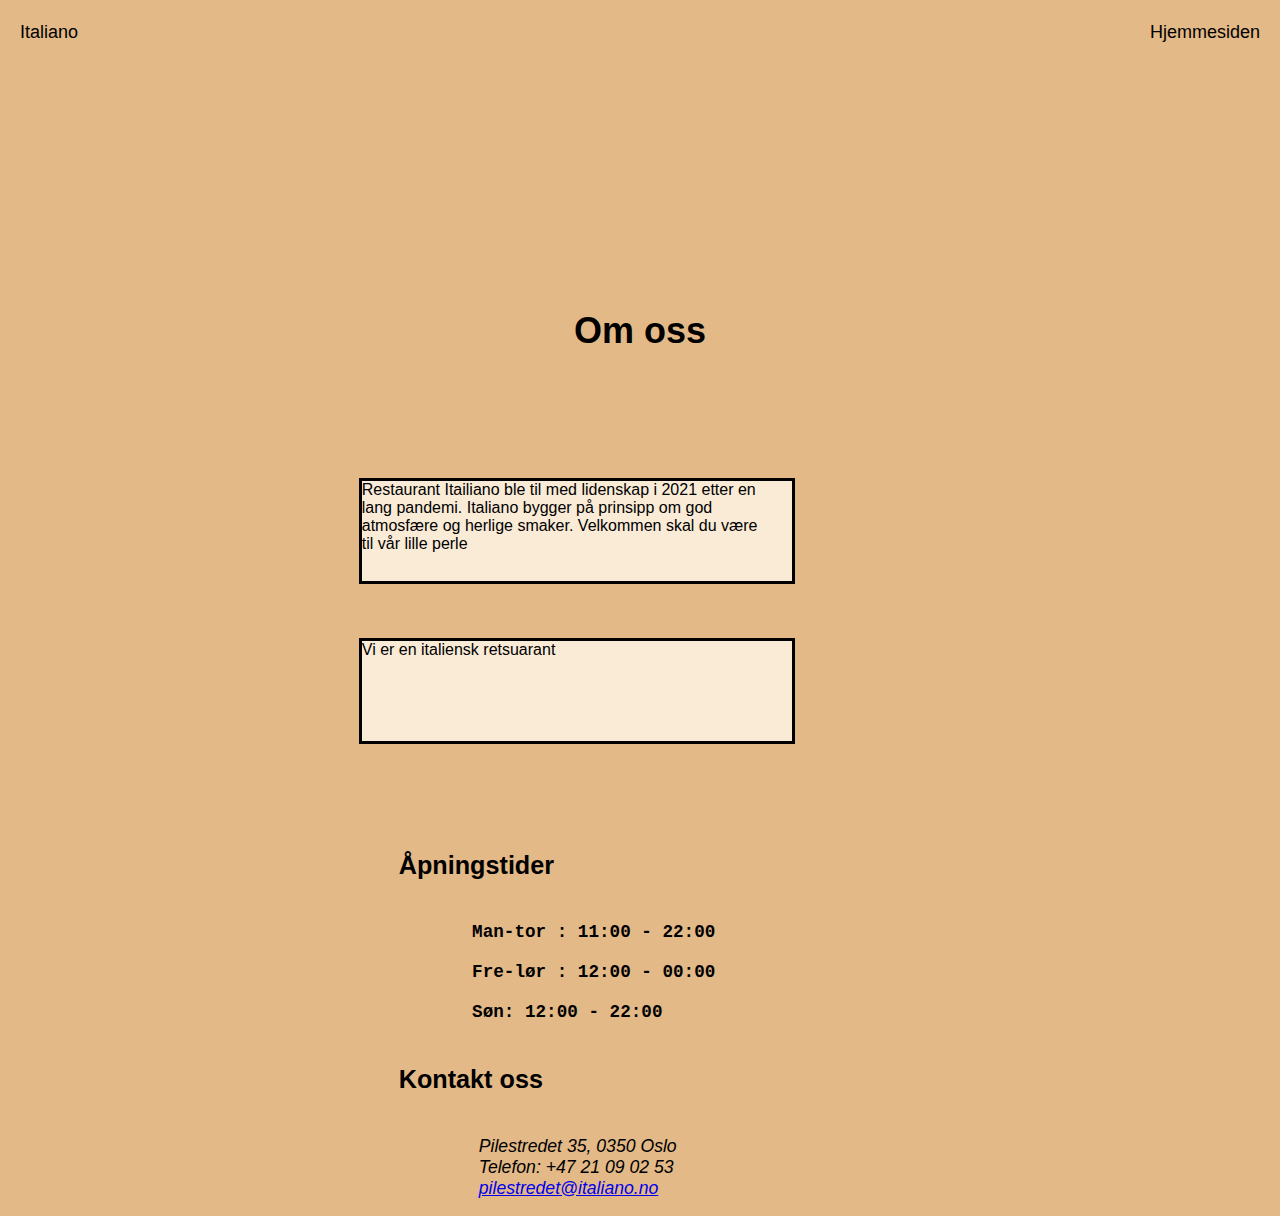
==== omOss.html @ 7a2e0ec3 "endret på navbar igjen" ====
<!DOCTYPE html>
<html lang="en">
<head>
    <meta charset="UTF-8">
    <meta http-equiv="X-UA-Compatible" content="IE=edge">
    <meta name="viewport" content="width=device-width, initial-scale=1.0">
    <title>Document</title>

    <link rel="stylesheet" href="omOss.css">
</head>
<body>

    <div class="navbar">
        <a href="#default" class="logo">Italiano</a>
        <div class="header-right">
            <a href="index.html">Hjemmesiden </a>
    
    
    
        </div>
    
    
    </div> 
    
        <footer>
            <div id="omOss">
            <center><h2>Om oss</h2></center>
            </div>

            <div class="footer">
    
            <p class="footer omoss">  Restaurant Itailiano ble til med lidenskap i 2021 etter en lang pandemi. Italiano 
                bygger på prinsipp om god atmosfære og herlige smaker. Velkommen skal du være til vår lille perle 
            </p>
    
            <p class="footer omoss">
                Vi er en italiensk retsuarant
            </p>
    
            <ul class="footer kontaktoss">
                <li>
                    <h5>Åpningstider</h5> 
    
                    <ul>
                        <li>
                            <blockquote class="footer åpningstider">
    
                                Man-tor : 11:00 - 22:00 
                                <br> 
                                <br>
                                Fre-lør : 12:00 - 00:00
                                <br> 
                                <br>
                                Søn: 12:00 - 22:00
    
                            </blockquote> 
                        </li>
                    </ul>
                </li>
    
                <li> 
                    <h5>Kontakt oss</h5> 
    
                    <ul>
                        <li> 
                            <blockquote>
    
                                <address>
    
                                    Pilestredet 35, 0350 Oslo
                                    <br> 
                                    Telefon: +47 21 09 02 53
                                    <br> 
                                    <a class="mail" href="pilestredet@italiano.no">pilestredet@italiano.no</a> 
    
                                </address>
    
                            </blockquote>
    
                        </li>
                    </ul>
                </li>
            </ul>
        </footer>
    </div>
    
</body>
</html>
---- omOss.css ----
* {
    font-family: 'Lucida Sans', 'Lucida Sans Regular', 'Lucida Grande', 'Lucida Sans Unicode', Geneva, Verdana, sans-serif;
    background-color: rgb(227, 185, 135);
}
 

.navbar {
    overflow: hidden;
    background-color: rgb(227, 185, 135);
    padding: 20px 10px;
      list-style-type: none;
      margin: 0;
      padding: 0;
    
  }
  
  
  .navbar a {
    float: left;
    color: black;
    text-align: center;
    padding: 12px;
    text-decoration: none;
    font-size: 18px;
    line-height: 25px;
    border-radius: 4px;
  }
  
  
  .navbar logo {
    font-size: 25px;
    font-weight: bold;
  }
  

  .navbar a:hover {
    background-color: rgb(145, 112, 55);
    color: black;
  }
  
  .navbar a.active {
    background-color: dodgerblue;
    color: white;
  }
  
  .header-right {
    float: right;
  }
  
  * {
    font-family: 'Lucida Sans', 'Lucida Sans Regular', 'Lucida Grande', 'Lucida Sans Unicode', Geneva, Verdana, sans-serif;
    
  }

  /* Navigation bar ^^*/

#omOss {
  font-size: 150%;
  margin-top: 20%;
  font-family: 'Inconsolata', monospace;
}

.footer {
    margin-left: 15%;
    margin-top: 10%;
}

.footer ul li {
    list-style: none;
    margin-top: 0%;
    font-size: 105%;
}

.footer h2 {
    font-family: 'Kaushan Script', cursive;
    font-size: 200%;
    margin-left: 15%;
    margin-top: 150px;
    margin-bottom: 0px;
}

.footer h5 {
    font-size: 150%;
}

.footer.åpningstider {
    font-family: 'Inconsolata', monospace;
    font-weight: bold;
    margin-left: 4%;
    margin-top: 0px;
}


.footer.omoss{
  background-color: rgb(185, 184, 150);
  text-align: left;
  width: 400px;
  height: 100px;
  margin-top: 5%;
  margin-bottom: 1%;
  
}


.footer.omoss {
    border-style: solid;
    padding-right: 30px;
    background-color: antiquewhite;
    width: 400px;
    
}
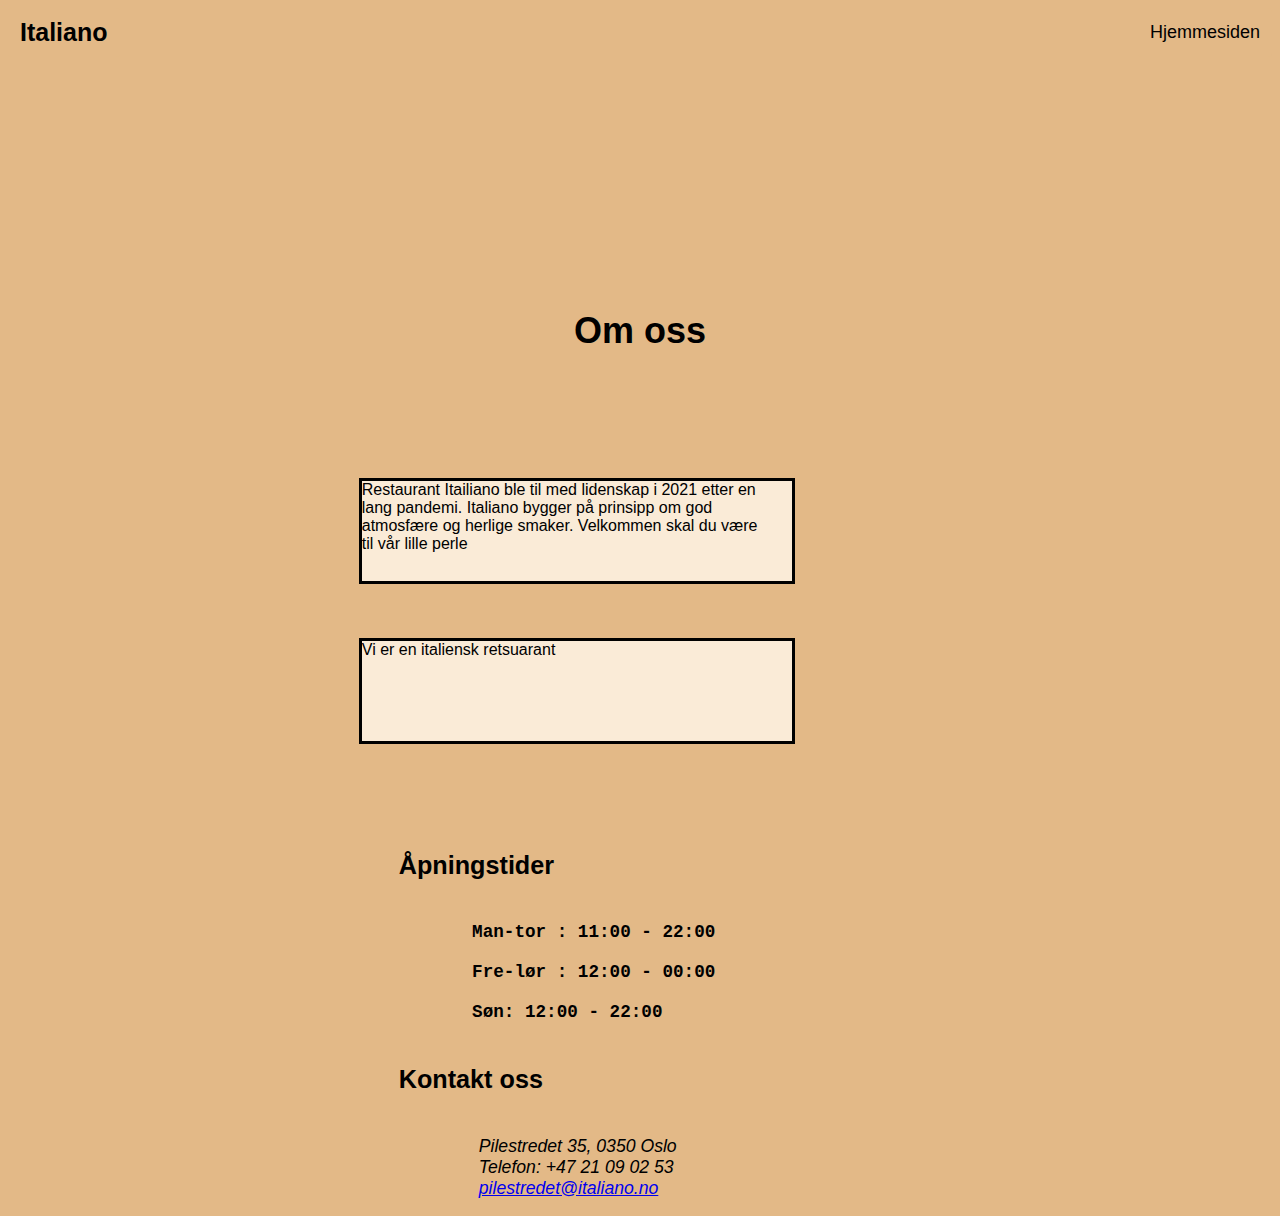
==== commit 2c612b09: "italiano hjemmesidelink" ====
--- a/omOss.html
+++ b/omOss.html
@@ -11,7 +11,7 @@
 <body>
 
     <div class="navbar">
-        <a href="#default" class="logo">Italiano</a>
+        <a href="index.html" class="logo">Italiano</a>
         <div class="header-right">
             <a href="index.html">Hjemmesiden </a>
     
--- a/omOss.css
+++ b/omOss.css
@@ -11,7 +11,6 @@
       list-style-type: none;
       margin: 0;
       padding: 0;
-    
   }
   
   
@@ -27,7 +26,7 @@
   }
   
   
-  .navbar logo {
+  .navbar a.logo {
     font-size: 25px;
     font-weight: bold;
   }
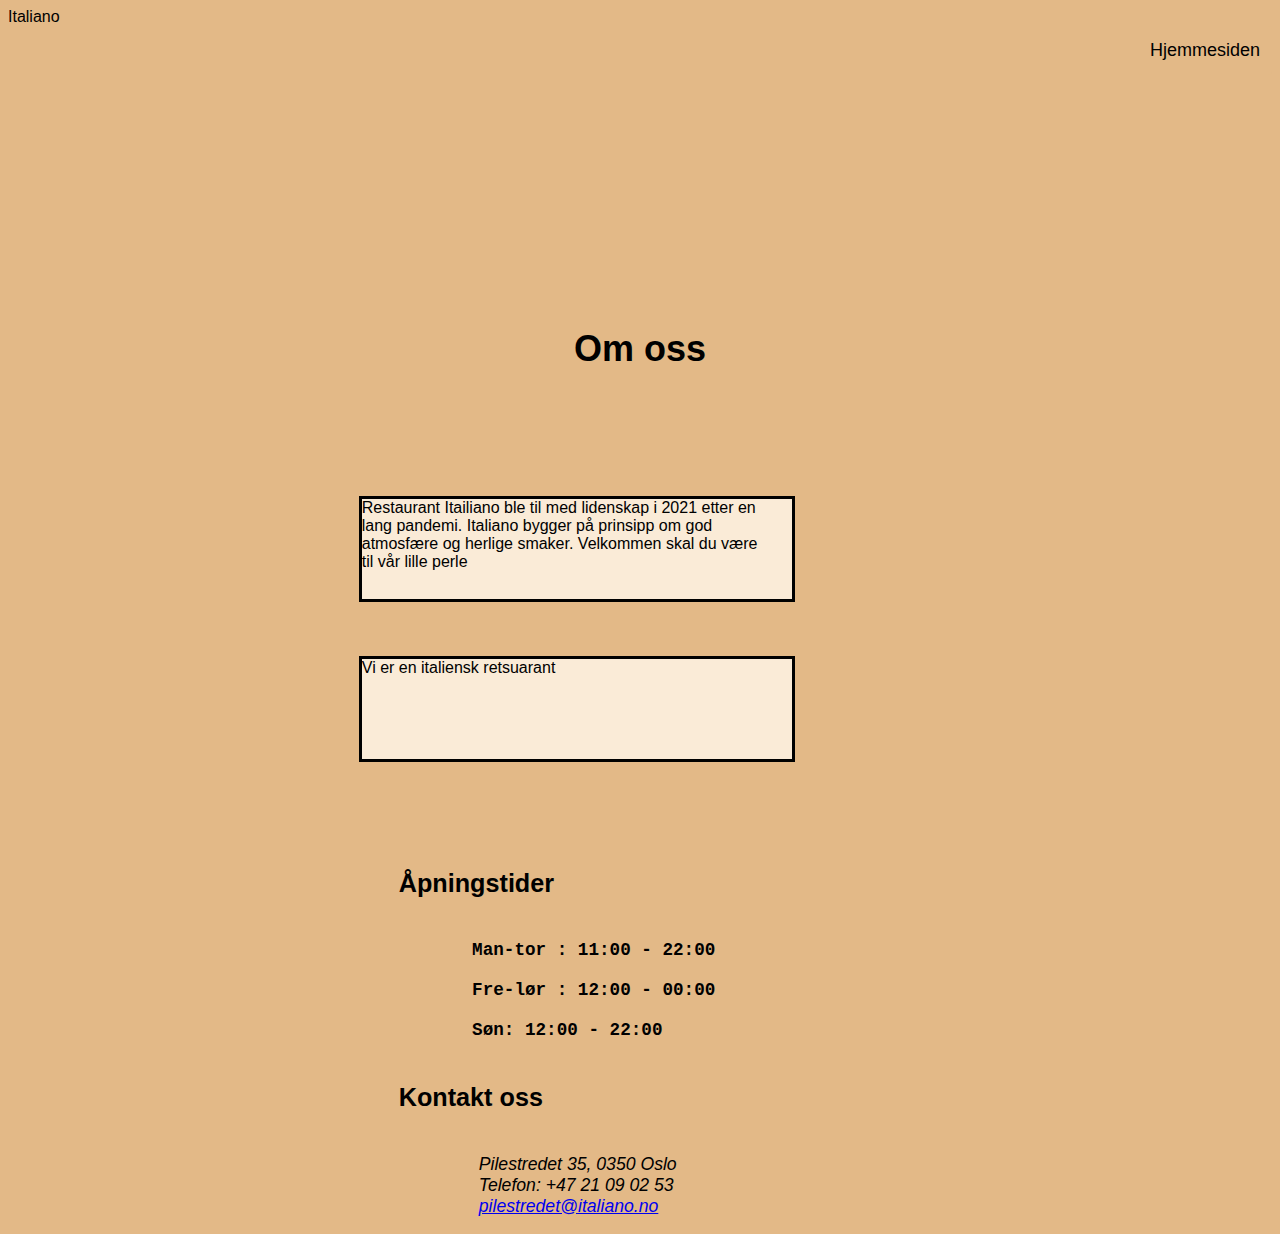
==== commit 2621d7e5: "endrer navbar" ====
--- a/omOss.html
+++ b/omOss.html
@@ -11,7 +11,7 @@
 <body>
 
     <div class="navbar">
-        <a href="index.html" class="logo">Italiano</a>
+        <div class="logo">Italiano</div>
         <div class="header-right">
             <a href="index.html">Hjemmesiden </a>
     
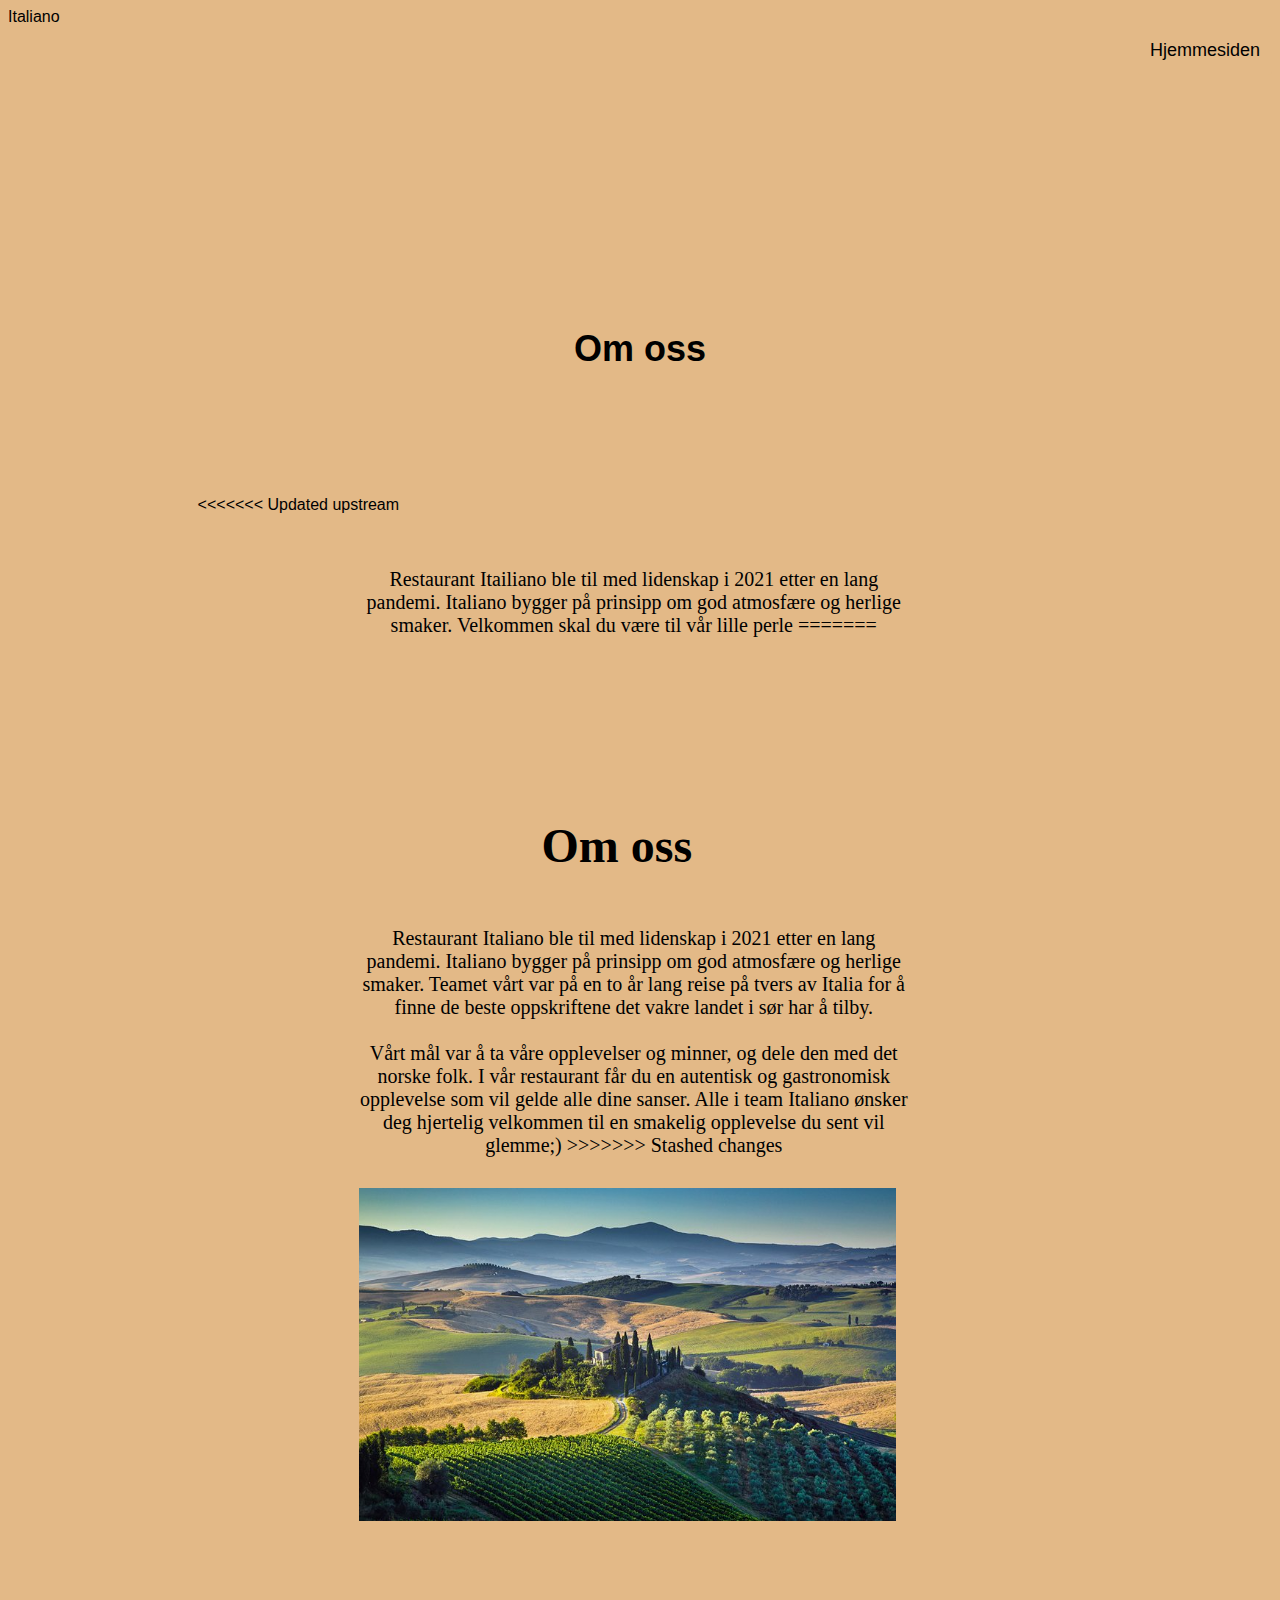
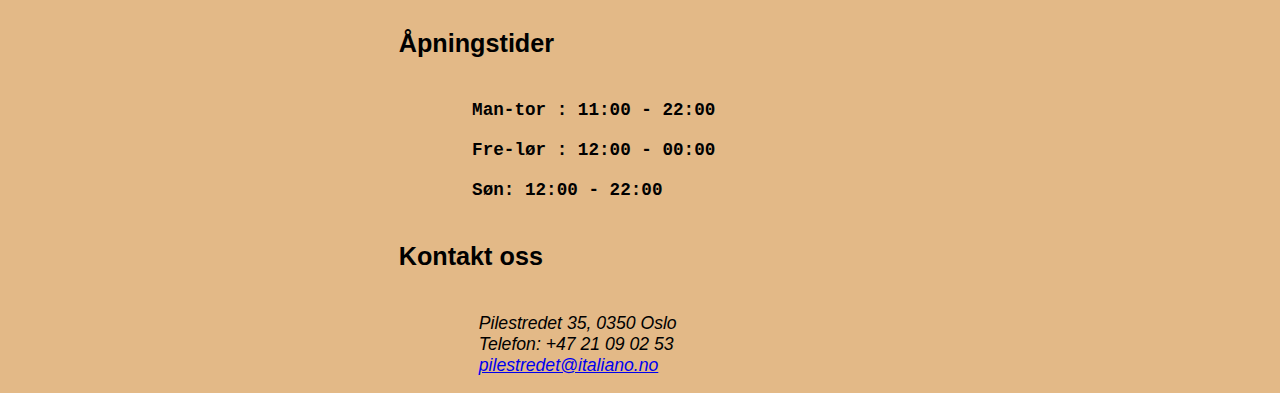
==== commit 31d08ffe: "lagd om oss" ====
--- a/omOss.html
+++ b/omOss.html
@@ -29,13 +29,33 @@
 
             <div class="footer">
     
+<<<<<<< Updated upstream
             <p class="footer omoss">  Restaurant Itailiano ble til med lidenskap i 2021 etter en lang pandemi. Italiano 
                 bygger på prinsipp om god atmosfære og herlige smaker. Velkommen skal du være til vår lille perle 
+=======
+            <h2>Om oss</h2>
+            <p class="footer omoss">  Restaurant Italiano ble til med lidenskap i 2021 etter en lang pandemi. Italiano 
+                bygger på prinsipp om god atmosfære og herlige smaker. Teamet vårt var på en to år lang reise på tvers av
+                 Italia for å finne de beste oppskriftene det vakre landet i sør har å tilby.
+                 <br><br>
+                 Vårt mål var å ta våre opplevelser og minner,
+                  og dele den med det norske folk. I vår restaurant får du en autentisk og gastronomisk opplevelse som vil gelde alle dine sanser.
+                Alle i team Italiano ønsker deg hjertelig velkommen til en smakelig opplevelse du sent vil glemme;)
+                
+>>>>>>> Stashed changes
             </p>
+
+
+            <div>
+                <img class="italia" src="italy-tuscany-landscape.jpeg" alt="bilde fra italia">
+            </div>
+
+
+
+
+
     
-            <p class="footer omoss">
-                Vi er en italiensk retsuarant
-            </p>
+            
     
             <ul class="footer kontaktoss">
                 <li>
--- a/omOss.css
+++ b/omOss.css
@@ -72,10 +72,11 @@
 
 .footer h2 {
     font-family: 'Kaushan Script', cursive;
-    font-size: 200%;
-    margin-left: 15%;
+    font-size: 300%;
+    margin-left: 32%;
     margin-top: 150px;
-    margin-bottom: 0px;
+    margin-bottom: 0px; 
+    
 }
 
 .footer h5 {
@@ -91,20 +92,22 @@
 
 
 .footer.omoss{
-  background-color: rgb(185, 184, 150);
-  text-align: left;
-  width: 400px;
+  font-family: 'Times New Roman', Times, serif;
+  text-align: center;
+  width: 550px;
   height: 100px;
   margin-top: 5%;
-  margin-bottom: 1%;
+  margin-bottom: 0%;
+  font-size: 125%;
   
 }
 
+.italia{
+  display: block;
+  margin-left: 15%;
+  margin-right: auto;
+  width: 50%;
+  margin-top: 15%;
+}
 
-.footer.omoss {
-    border-style: solid;
-    padding-right: 30px;
-    background-color: antiquewhite;
-    width: 400px;
-    
-}+
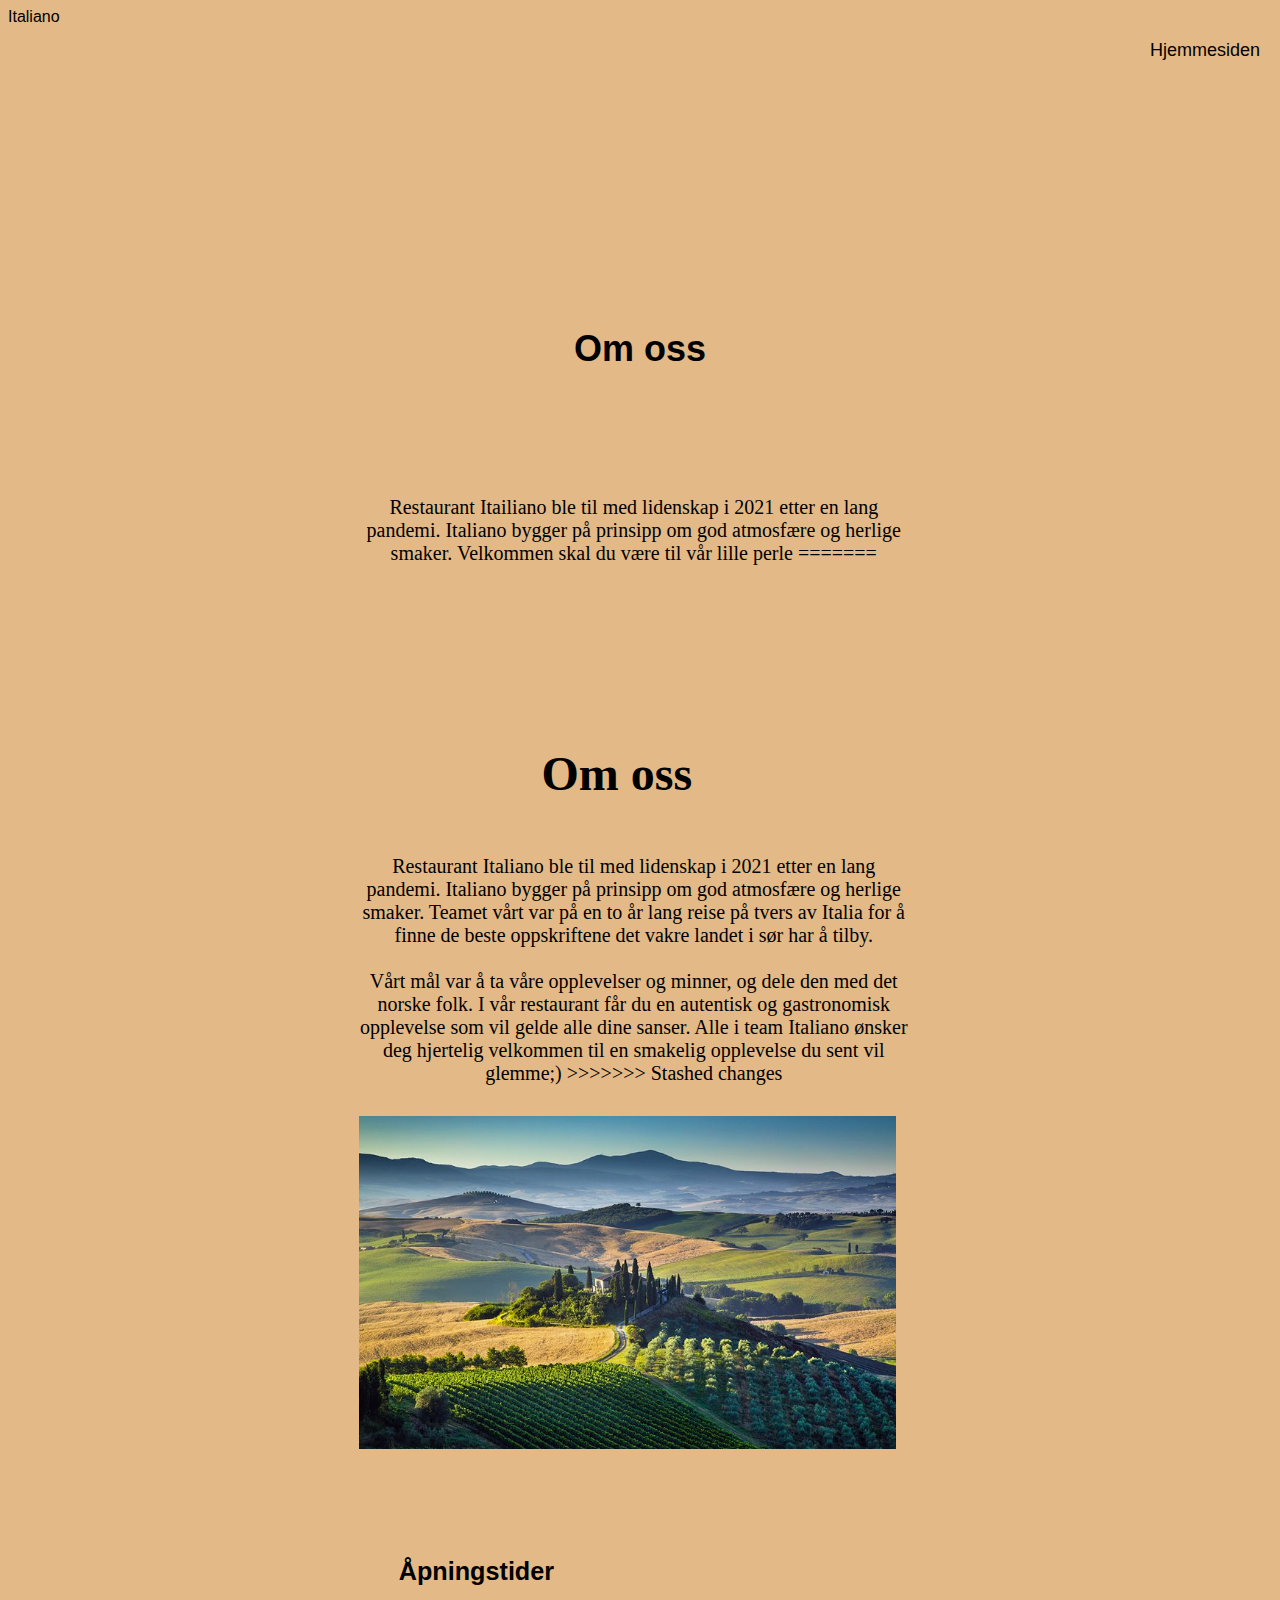
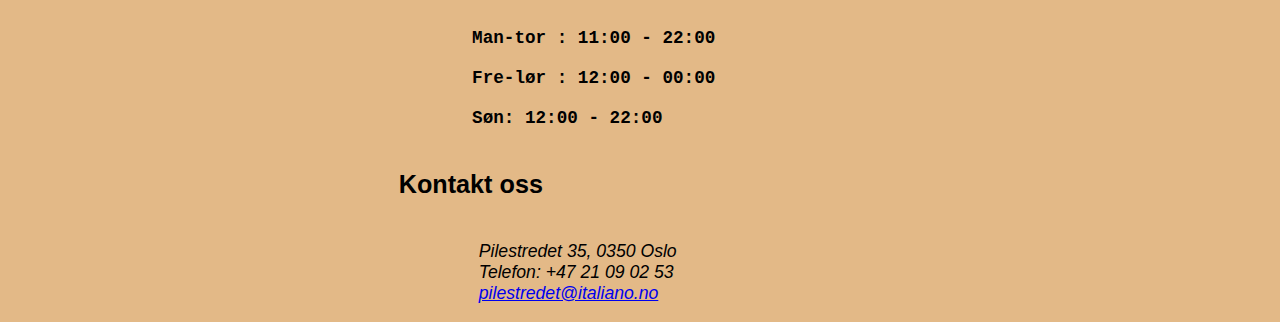
==== commit 8c97b847: "hi" ====
--- a/omOss.html
+++ b/omOss.html
@@ -29,7 +29,6 @@
 
             <div class="footer">
     
-<<<<<<< Updated upstream
             <p class="footer omoss">  Restaurant Itailiano ble til med lidenskap i 2021 etter en lang pandemi. Italiano 
                 bygger på prinsipp om god atmosfære og herlige smaker. Velkommen skal du være til vår lille perle 
 =======
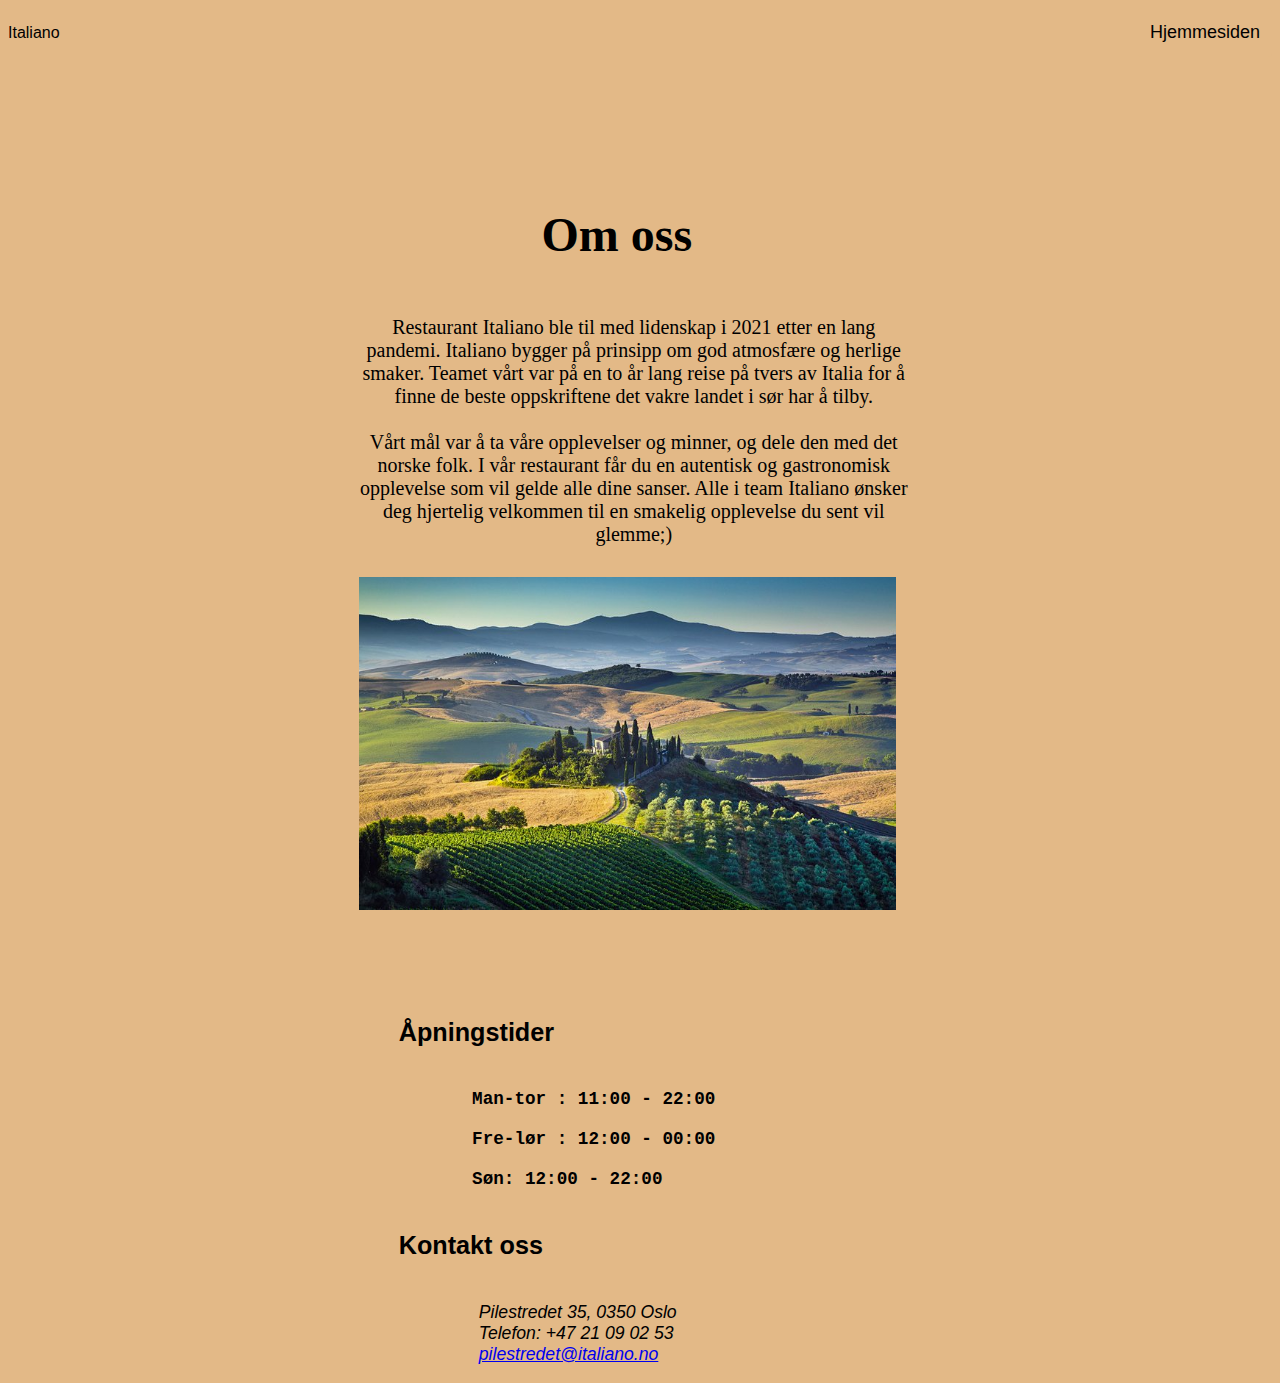
==== commit b0c34ff2: "awd" ====
--- a/omOss.html
+++ b/omOss.html
@@ -23,15 +23,12 @@
     </div> 
     
         <footer>
-            <div id="omOss">
-            <center><h2>Om oss</h2></center>
-            </div>
+            
 
             <div class="footer">
     
-            <p class="footer omoss">  Restaurant Itailiano ble til med lidenskap i 2021 etter en lang pandemi. Italiano 
-                bygger på prinsipp om god atmosfære og herlige smaker. Velkommen skal du være til vår lille perle 
-=======
+         
+
             <h2>Om oss</h2>
             <p class="footer omoss">  Restaurant Italiano ble til med lidenskap i 2021 etter en lang pandemi. Italiano 
                 bygger på prinsipp om god atmosfære og herlige smaker. Teamet vårt var på en to år lang reise på tvers av
@@ -41,7 +38,7 @@
                   og dele den med det norske folk. I vår restaurant får du en autentisk og gastronomisk opplevelse som vil gelde alle dine sanser.
                 Alle i team Italiano ønsker deg hjertelig velkommen til en smakelig opplevelse du sent vil glemme;)
                 
->>>>>>> Stashed changes
+
             </p>
 
 
--- a/omOss.css
+++ b/omOss.css
@@ -11,6 +11,9 @@
       list-style-type: none;
       margin: 0;
       padding: 0;
+      display: flex;
+      justify-content: space-between;
+      align-items: center;
   }
   
   
@@ -53,11 +56,7 @@
 
   /* Navigation bar ^^*/
 
-#omOss {
-  font-size: 150%;
-  margin-top: 20%;
-  font-family: 'Inconsolata', monospace;
-}
+
 
 .footer {
     margin-left: 15%;
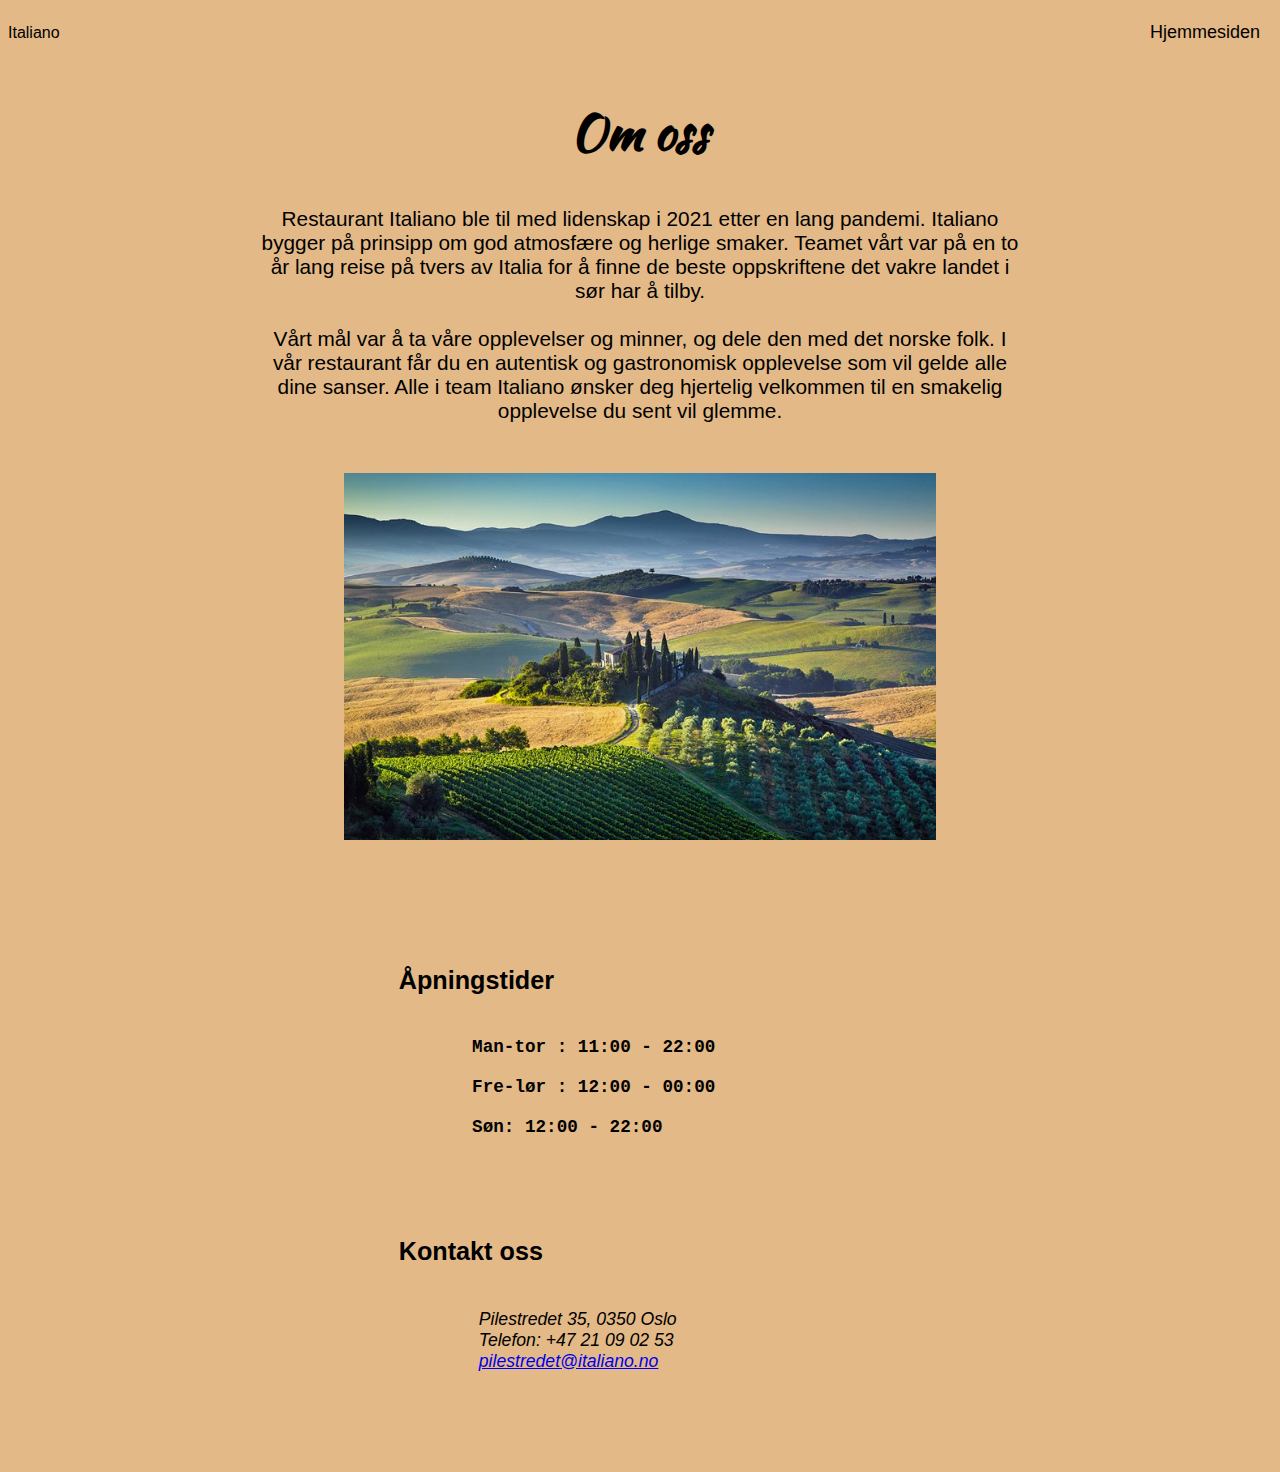
==== commit 92c09b48: "fikset om oss" ====
--- a/omOss.html
+++ b/omOss.html
@@ -6,53 +6,59 @@
     <meta name="viewport" content="width=device-width, initial-scale=1.0">
     <title>Document</title>
 
+    <link rel="preconnect" href="https://fonts.googleapis.com">
+    <link rel="preconnect" href="https://fonts.gstatic.com" crossorigin>
+    <link href="https://fonts.googleapis.com/css2?family=Kaushan+Script&display=swap" rel="stylesheet">
+
     <link rel="stylesheet" href="omOss.css">
 </head>
+
 <body>
 
-    <div class="navbar">
-        <div class="logo">Italiano</div>
-        <div class="header-right">
+        <div class="navbar">
+            <div class="logo">Italiano</div>
+            <div class="header-right">
             <a href="index.html">Hjemmesiden </a>
+        </div>
     
     
     
-        </div>
     
-    
-    </div> 
-    
-        <footer>
+        </div> 
+
+
+    <div class="info">
+
+        <h2>Om oss</h2>
+
+        <p class="info intro">  
+                
+            Restaurant Italiano ble til med lidenskap i 2021 etter en lang pandemi. Italiano 
+            bygger på prinsipp om god atmosfære og herlige smaker. Teamet vårt var på en to år lang reise på tvers av
+            Italia for å finne de beste oppskriftene det vakre landet i sør har å tilby.
+             
+            <br><br>
+
+            Vårt mål var å ta våre opplevelser og minner,
+            og dele den med det norske folk. I vår restaurant får du en autentisk og gastronomisk opplevelse som vil gelde alle dine sanser.
+            Alle i team Italiano ønsker deg hjertelig velkommen til en smakelig opplevelse du sent vil glemme.
             
 
-            <div class="footer">
-    
-         
+        </p>
 
-            <h2>Om oss</h2>
-            <p class="footer omoss">  Restaurant Italiano ble til med lidenskap i 2021 etter en lang pandemi. Italiano 
-                bygger på prinsipp om god atmosfære og herlige smaker. Teamet vårt var på en to år lang reise på tvers av
-                 Italia for å finne de beste oppskriftene det vakre landet i sør har å tilby.
-                 <br><br>
-                 Vårt mål var å ta våre opplevelser og minner,
-                  og dele den med det norske folk. I vår restaurant får du en autentisk og gastronomisk opplevelse som vil gelde alle dine sanser.
-                Alle i team Italiano ønsker deg hjertelig velkommen til en smakelig opplevelse du sent vil glemme;)
-                
-
-            </p>
+        <div>
+            <figure>
+                <img class="italia" src="italy-tuscany-landscape.jpeg" alt="bilde fra italia">
+            </figure>
+            
+        </div>
 
 
-            <div>
-                <img class="italia" src="italy-tuscany-landscape.jpeg" alt="bilde fra italia">
-            </div>
+    </div>
+    
+        <footer class="footer">
 
 
-
-
-
-    
-            
-    
             <ul class="footer kontaktoss">
                 <li>
                     <h5>Åpningstider</h5> 
--- a/omOss.css
+++ b/omOss.css
@@ -58,55 +58,53 @@
 
 
 
+
+
+.info h2 {
+  text-align: center;
+  font-family: 'Kaushan Script', cursive;
+  font-size: 300%;
+}
+
+.info.intro{
+  text-align: center;
+  padding-left: 20%;
+  padding-right: 20%;
+  margin-bottom: 50px;
+  font-size: 130%;
+}
+
+img.italia{
+  display: block;
+  margin-left: auto;
+  margin-right: auto;
+  width: 50%;
+}
+
+.footer h5 {
+  font-size: 150%;
+}
+
 .footer {
-    margin-left: 15%;
-    margin-top: 10%;
+  margin-left: 15%;
+  margin-top: 10%;
+  margin-bottom: 100px;
 }
 
 .footer ul li {
-    list-style: none;
-    margin-top: 0%;
-    font-size: 105%;
-}
-
-.footer h2 {
-    font-family: 'Kaushan Script', cursive;
-    font-size: 300%;
-    margin-left: 32%;
-    margin-top: 150px;
-    margin-bottom: 0px; 
-    
-}
-
-.footer h5 {
-    font-size: 150%;
+  list-style: none;
+  text-align: left;
+  margin-top: 0%;
+  font-size: 105%;
 }
 
 .footer.åpningstider {
-    font-family: 'Inconsolata', monospace;
-    font-weight: bold;
-    margin-left: 4%;
-    margin-top: 0px;
+  font-family: 'Inconsolata', monospace;
+  font-weight: bold;
+  margin-left: 4%;
+  margin-top: 0px;
 }
 
 
-.footer.omoss{
-  font-family: 'Times New Roman', Times, serif;
-  text-align: center;
-  width: 550px;
-  height: 100px;
-  margin-top: 5%;
-  margin-bottom: 0%;
-  font-size: 125%;
-  
-}
-
-.italia{
-  display: block;
-  margin-left: 15%;
-  margin-right: auto;
-  width: 50%;
-  margin-top: 15%;
-}
 
 
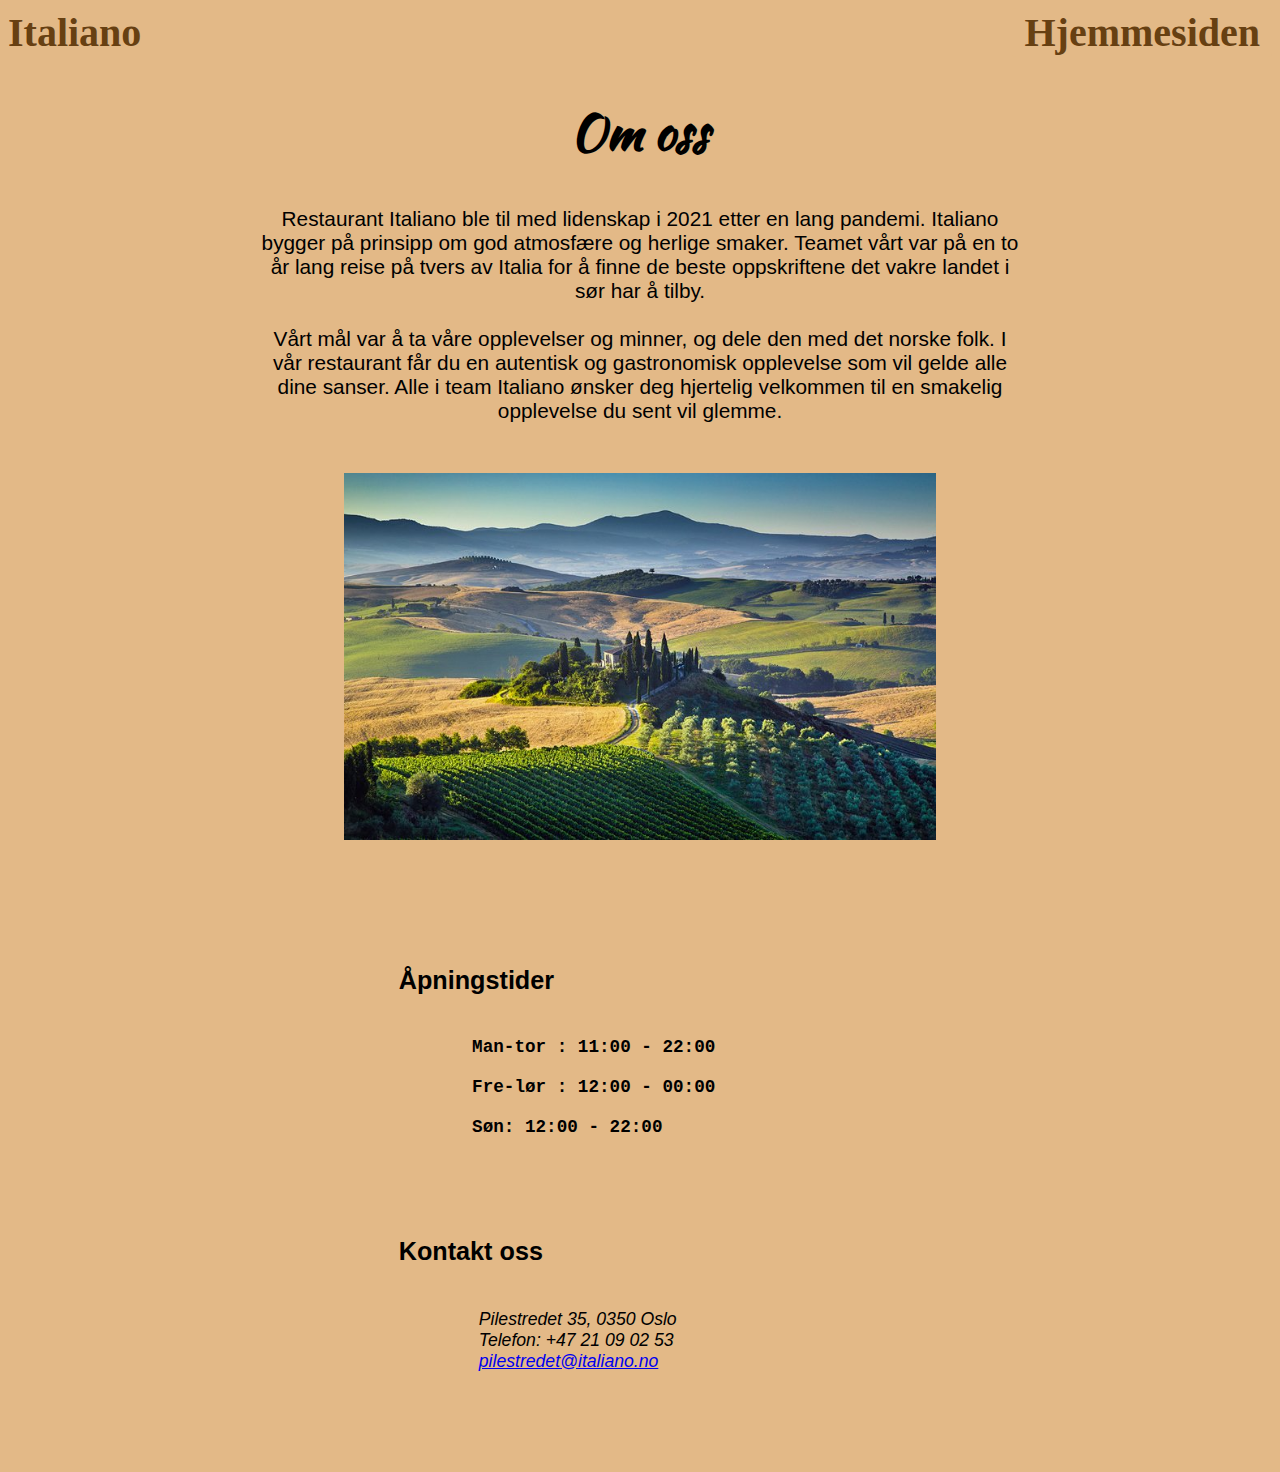
==== commit 0c9f6eb2: "endra tittel på om oss" ====
--- a/omOss.html
+++ b/omOss.html
@@ -4,7 +4,7 @@
     <meta charset="UTF-8">
     <meta http-equiv="X-UA-Compatible" content="IE=edge">
     <meta name="viewport" content="width=device-width, initial-scale=1.0">
-    <title>Document</title>
+    <title>Om oss</title>
 
     <link rel="preconnect" href="https://fonts.googleapis.com">
     <link rel="preconnect" href="https://fonts.gstatic.com" crossorigin>
--- a/omOss.css
+++ b/omOss.css
@@ -3,7 +3,6 @@
     background-color: rgb(227, 185, 135);
 }
  
-
 .navbar {
     overflow: hidden;
     background-color: rgb(227, 185, 135);
@@ -16,38 +15,35 @@
       align-items: center;
   }
   
-  
   .navbar a {
     float: left;
     color: black;
     text-align: center;
     padding: 12px;
     text-decoration: none;
-    font-size: 18px;
+    font-size: 40px;
     line-height: 25px;
     border-radius: 4px;
+    font-size: 40px;
+    font-weight: bold;
+    color: rgb(103, 64, 18);
+    font-family: fantasy; 
   }
   
-  
-  .navbar a.logo {
-    font-size: 25px;
+  .navbar .logo {
+    font-size: 40px;
     font-weight: bold;
+    color: rgb(103, 64, 18);
+    font-family: fantasy;
+    font-size: 40px; 
   }
-  
 
   .navbar a:hover {
     background-color: rgb(145, 112, 55);
     color: black;
   }
   
-  .navbar a.active {
-    background-color: dodgerblue;
-    color: white;
-  }
-  
-  .header-right {
-    float: right;
-  }
+ 
   
   * {
     font-family: 'Lucida Sans', 'Lucida Sans Regular', 'Lucida Grande', 'Lucida Sans Unicode', Geneva, Verdana, sans-serif;
